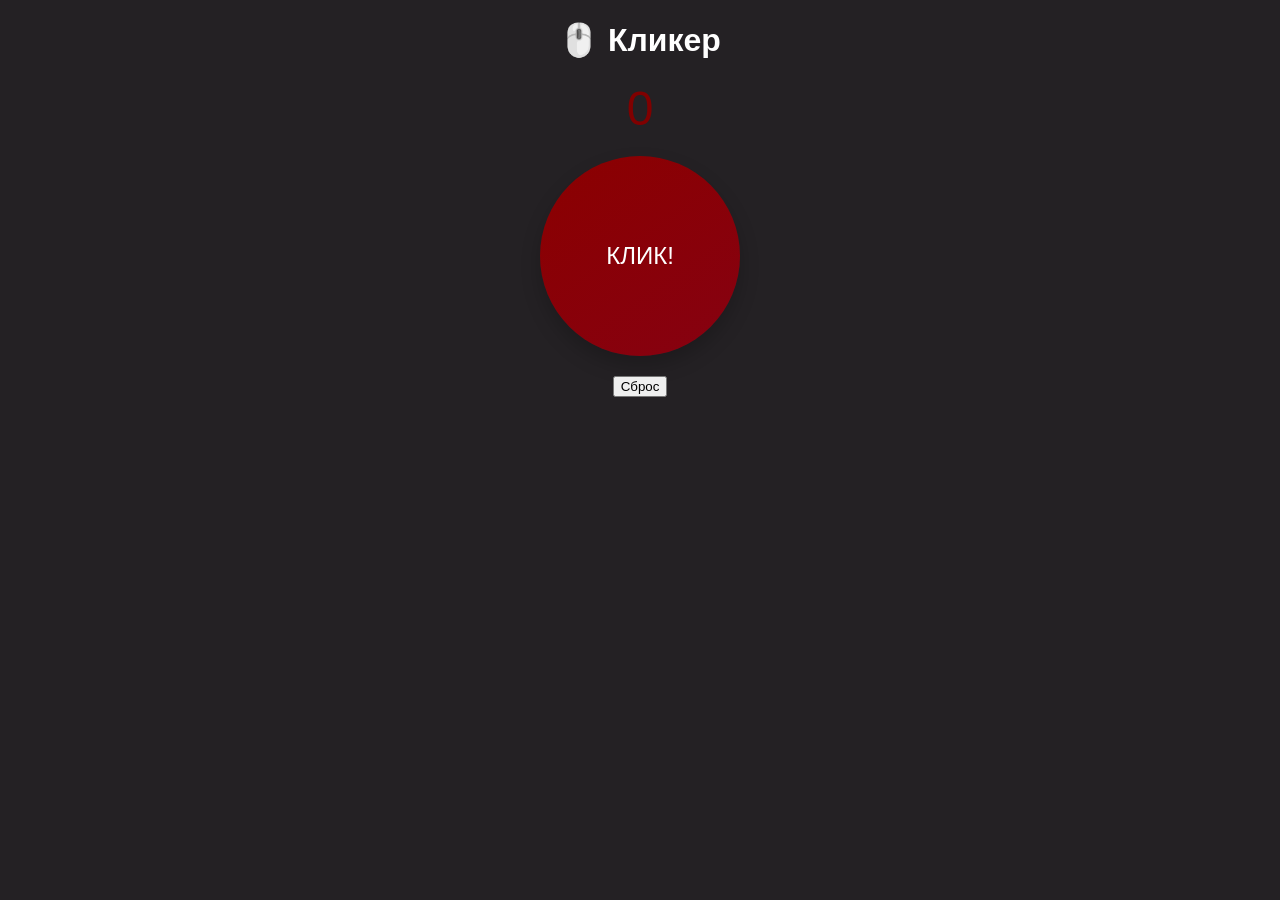
==== clicker.html @ 98ac365c "initial commit" ====
<!DOCTYPE html>
<html>
<head>
    <title>Кликер</title>
    <style>
        body { text-align: center; font-family: Arial, sans-serif; background: #242124 }
		h1 { color: #fff }
        #score { font-size: 48px; margin: 20px; color: #800000; }
        #clicker {
            width: 200px;
            height: 200px;
            background: linear-gradient(145deg, #8b0000, #860111);
            margin: 20px auto;
            border-radius: 50%;
            cursor: pointer;
            display: flex;
            align-items: center;
            justify-content: center;
            color: white;
            font-size: 24px;
            box-shadow: 0 10px 20px rgba(0,0,0,0.2);
            transition: transform 0.1s;
            user-select: none;
        }
        #clicker:active {
            transform: scale(0.95);
        }
    </style>
</head>
<body>
    <h1>🖱️ Кликер</h1>
    <div id="score">0</div>
    <div id="clicker" onclick="clickerClick()">КЛИК!</div>
    <button onclick="resetScore()">Сброс</button>

    <script>
        let score = 0;

        function clickerClick() {
            score++;
            document.getElementById('score').textContent = score;
        }

        function resetScore() {
            score = 0;
            document.getElementById('score').textContent = score;
        }
    </script>
</body>
</html>
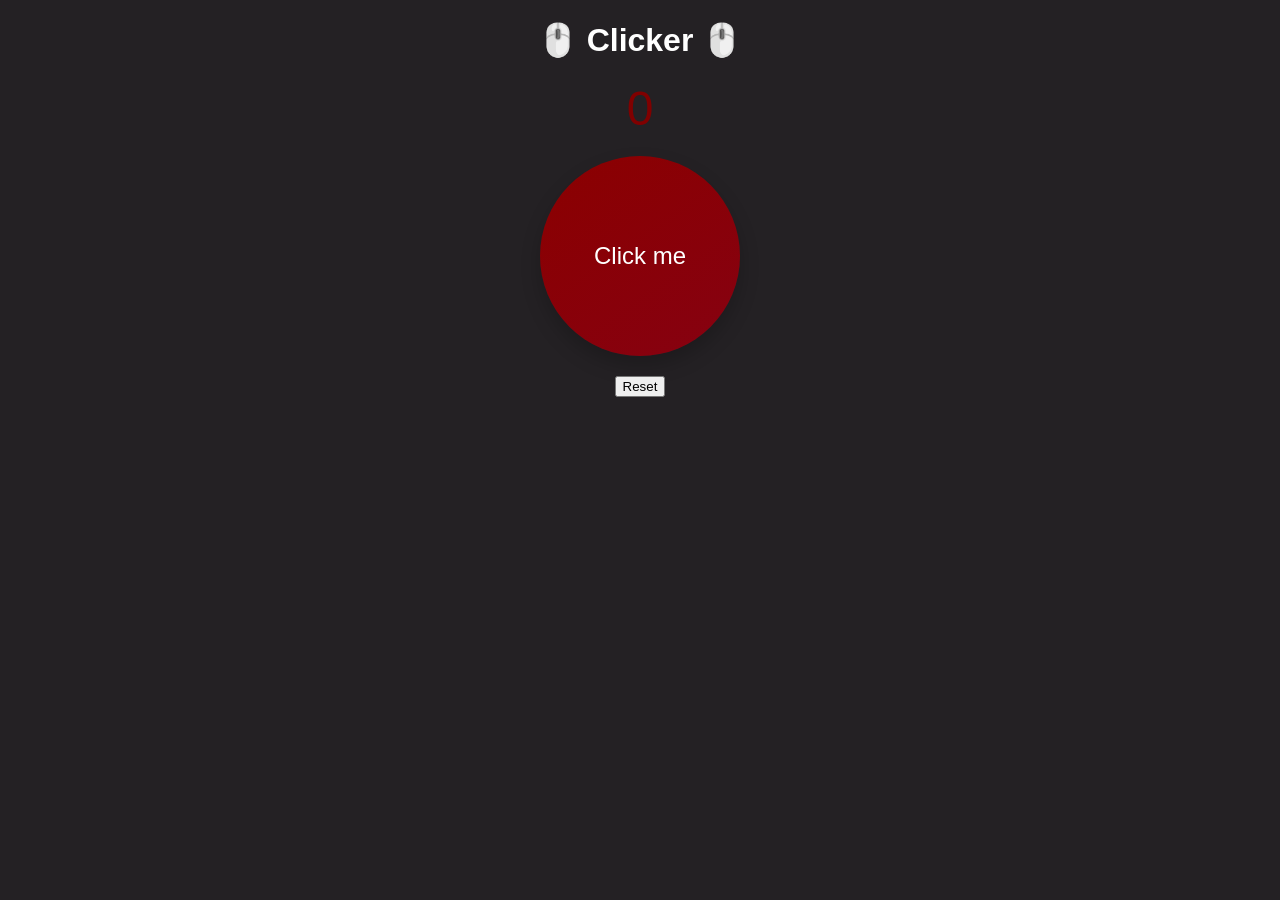
==== commit d54a4b6a: "Update clicker.html separating js code and css from the html to the respective file types, adding li" ====
--- a/clicker.html
+++ b/clicker.html
@@ -2,49 +2,16 @@
 <html>
 <head>
     <title>Кликер</title>
-    <style>
-        body { text-align: center; font-family: Arial, sans-serif; background: #242124 }
-		h1 { color: #fff }
-        #score { font-size: 48px; margin: 20px; color: #800000; }
-        #clicker {
-            width: 200px;
-            height: 200px;
-            background: linear-gradient(145deg, #8b0000, #860111);
-            margin: 20px auto;
-            border-radius: 50%;
-            cursor: pointer;
-            display: flex;
-            align-items: center;
-            justify-content: center;
-            color: white;
-            font-size: 24px;
-            box-shadow: 0 10px 20px rgba(0,0,0,0.2);
-            transition: transform 0.1s;
-            user-select: none;
-        }
-        #clicker:active {
-            transform: scale(0.95);
-        }
-    </style>
+	<link rel="stylesheet" href="style.clicker.css">
+	<script src="clicker.js" defer></script>
 </head>
+
 <body>
-    <h1>🖱️ Кликер</h1>
+    <h1>🖱️ Clicker 🖱️</h1>
     <div id="score">0</div>
-    <div id="clicker" onclick="clickerClick()">КЛИК!</div>
-    <button onclick="resetScore()">Сброс</button>
+    <div id="clicker" onclick="clickerClick()">Click me</div>
+    <button onclick="resetScore()">Reset</button>
 
-    <script>
-        let score = 0;
+</body>
 
-        function clickerClick() {
-            score++;
-            document.getElementById('score').textContent = score;
-        }
-
-        function resetScore() {
-            score = 0;
-            document.getElementById('score').textContent = score;
-        }
-    </script>
-</body>
-</html>+</html>
--- a/style.clicker.css
+++ b/style.clicker.css
@@ -0,0 +1,35 @@
+body {
+	text-align: center;
+	font-family: Arial, sans-serif;
+	background: #242124; }
+
+h1 {
+	color: #fff
+	}
+
+#score {
+	font-size: 48px;
+	margin: 20px;
+	color: #800000;
+	}
+
+#clicker {
+            width: 200px;
+            height: 200px;
+            background: linear-gradient(145deg, #8b0000, #860111);
+            margin: 20px auto;
+            border-radius: 50%;
+            cursor: pointer;
+            display: flex;
+            align-items: center;
+            justify-content: center;
+            color: white;
+            font-size: 24px;
+            box-shadow: 0 10px 20px rgba(0,0,0,0.2);
+            transition: transform 0.1s;
+            user-select: none;
+        }
+		
+#clicker:active {
+            transform: scale(0.95);
+        }
